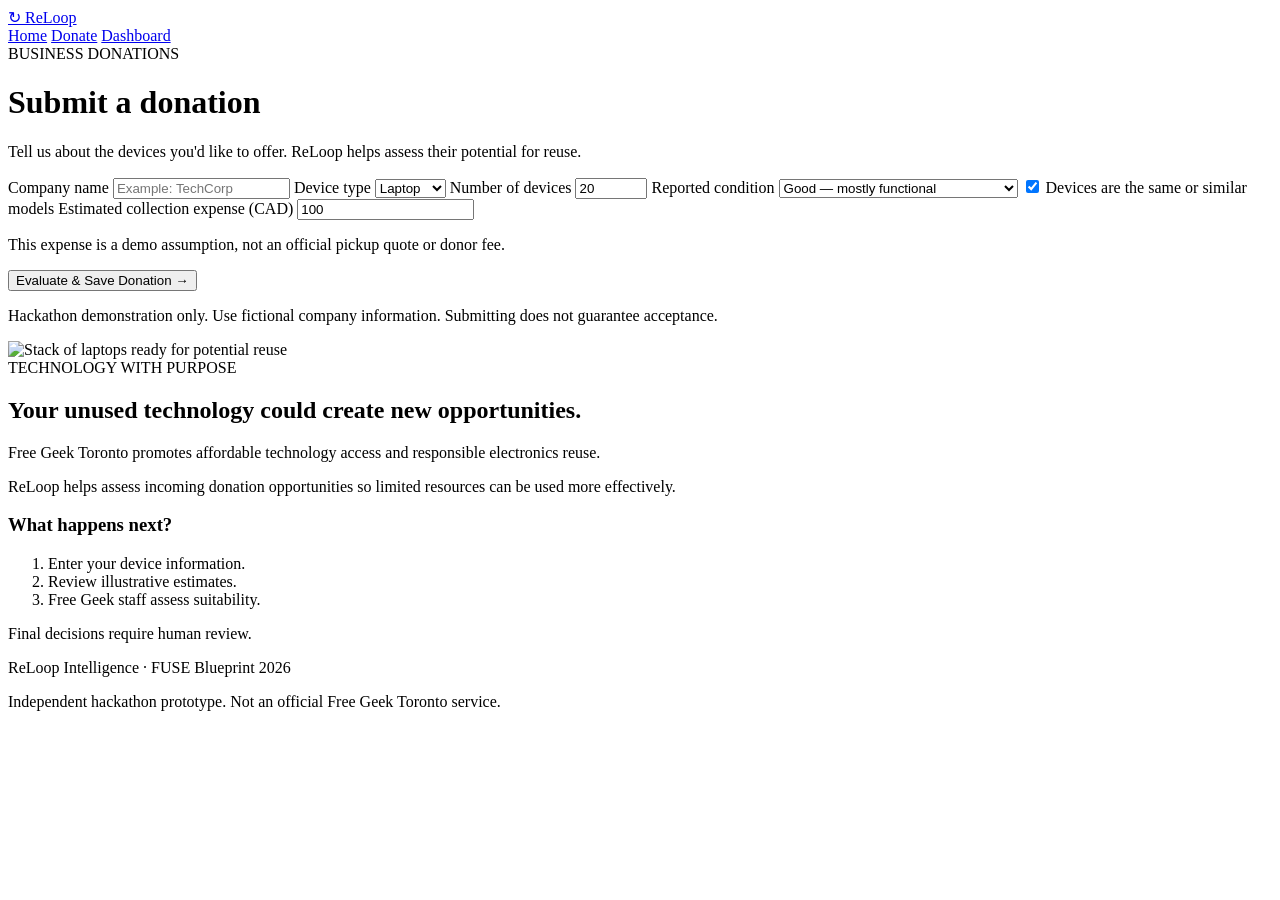
==== frontend/donate.html @ 42605ffa "Initial ReLoop Intelligence prototype" ====
<!DOCTYPE html>
<html lang="en">
<head>
  <meta charset="UTF-8">
  <meta name="viewport"
        content="width=device-width, initial-scale=1.0">
  <title>Donate | ReLoop Intelligence</title>
  <link rel="stylesheet" href="/static/style.css">
  <script src="/static/app.js" defer></script>
</head>

<body>
  <nav>
    <a class="logo" href="/app">↻ ReLoop</a>
    <div class="nav-links">
      <a href="/app">Home</a>
      <a href="/donate" aria-current="page">Donate</a>
      <a href="/dashboard">Dashboard</a>
    </div>
  </nav>

  <main class="container donation-layout">

    <!-- LEFT: EXISTING FUNCTIONAL FORM -->
    <div class="donation-main">

      <span class="eyebrow">BUSINESS DONATIONS</span>

      <h1>Submit a donation</h1>

      <p class="donation-intro">
        Tell us about the devices you'd like to offer.
        ReLoop helps assess their potential for reuse.
      </p>

      <form id="donation-form" class="card form">

        <label for="company">Company name</label>
        <input
          id="company"
          type="text"
          placeholder="Example: TechCorp"
          maxlength="100"
          required
        >

        <label for="device">Device type</label>
        <select id="device" required>
          <option value="Laptop">Laptop</option>
          <option value="Desktop">Desktop</option>
        </select>

        <label for="quantity">Number of devices</label>
        <input
          id="quantity"
          type="number"
          min="1"
          max="10000"
          value="20"
          required
        >

        <label for="condition">Reported condition</label>
        <select id="condition" required>
          <option value="Good">Good — mostly functional</option>
          <option value="Fair">Fair — some repairs may be needed</option>
          <option value="Poor">Poor — significant issues</option>
        </select>

        <label class="check">
          <input
            id="uniform"
            type="checkbox"
            checked
          >
          Devices are the same or similar models
        </label>

        <label for="pickup">
          Estimated collection expense (CAD)
        </label>
        <input
          id="pickup"
          type="number"
          min="0"
          step="0.01"
          value="100"
          required
        >

        <p class="form-helper">
          This expense is a demo assumption, not an
          official pickup quote or donor fee.
        </p>

        <button class="btn" type="submit">
          Evaluate & Save Donation →
        </button>

        <p class="form-disclaimer">
          Hackathon demonstration only.
          Use fictional company information.
          Submitting does not guarantee acceptance.
        </p>
      </form>

      <!-- JAVASCRIPT DISPLAYS EVALUATION HERE -->
      <div
        id="result"
        class="card evaluation-result hidden"
        aria-live="polite"
      ></div>
    </div>

    <!-- RIGHT: MISSION AND PHOTOGRAPHY -->
    <aside class="donation-sidebar">

      <img
        src="/static/images/donation-laptops.jpg"
        alt="Stack of laptops ready for potential reuse"
        class="donation-sidebar-image"
      >

      <div class="donation-sidebar-content">

        <span class="eyebrow">
          TECHNOLOGY WITH PURPOSE
        </span>

        <h2>
          Your unused technology
          could create new opportunities.
        </h2>

        <p>
          Free Geek Toronto promotes affordable
          technology access and responsible
          electronics reuse.
        </p>

        <p>
          ReLoop helps assess incoming donation
          opportunities so limited resources
          can be used more effectively.
        </p>

        <div class="sidebar-note">
          <h3>What happens next?</h3>

          <ol>
            <li>Enter your device information.</li>
            <li>Review illustrative estimates.</li>
            <li>Free Geek staff assess suitability.</li>
          </ol>

          <p>
            Final decisions require human review.
          </p>
        </div>

      </div>
    </aside>
  </main>

  <footer>
    ReLoop Intelligence · FUSE Blueprint 2026
    <p>
      Independent hackathon prototype.
      Not an official Free Geek Toronto service.
    </p>
  </footer>

</body>
</html>
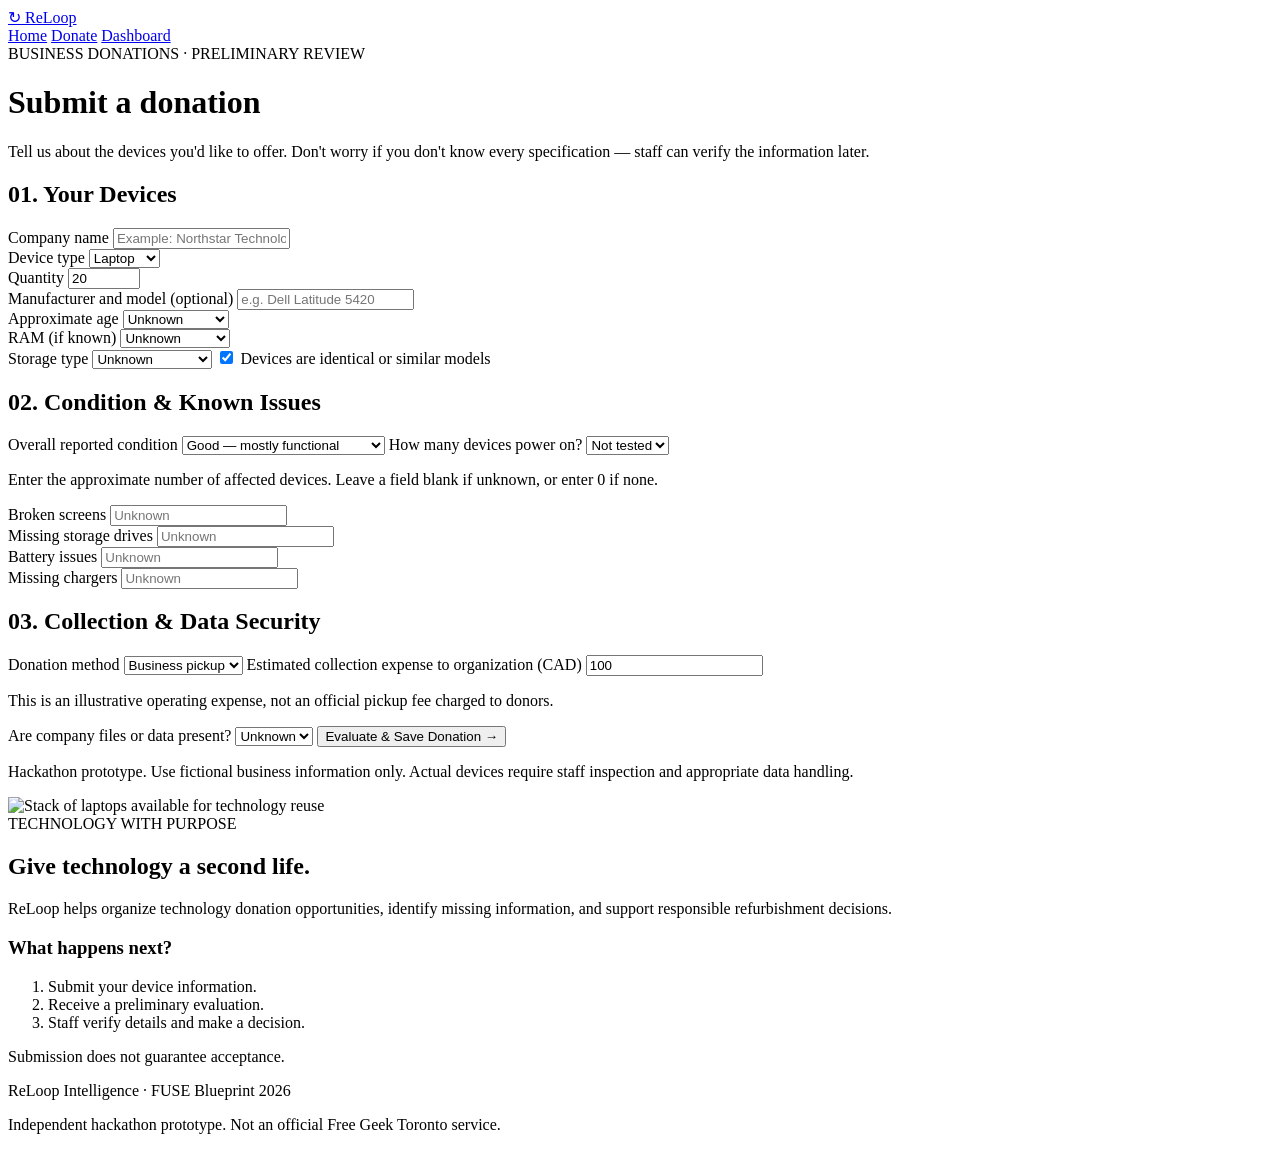
==== commit c2e2aea9: "Improve donation intake and evaluation accuracy" ====
--- a/frontend/donate.html
+++ b/frontend/donate.html
@@ -1,18 +1,23 @@
 
 <!DOCTYPE html>
 <html lang="en">
+
 <head>
   <meta charset="UTF-8">
-  <meta name="viewport"
-        content="width=device-width, initial-scale=1.0">
-  <title>Donate | ReLoop Intelligence</title>
+  <meta name="viewport" content="width=device-width, initial-scale=1.0">
+
+  <title>Submit a Donation | ReLoop Intelligence</title>
+
   <link rel="stylesheet" href="/static/style.css">
   <script src="/static/app.js" defer></script>
 </head>
 
 <body>
+
+  <!-- NAVIGATION -->
   <nav>
     <a class="logo" href="/app">↻ ReLoop</a>
+
     <div class="nav-links">
       <a href="/app">Home</a>
       <a href="/donate" aria-current="page">Donate</a>
@@ -22,64 +27,201 @@
 
   <main class="container donation-layout">
 
-    <!-- LEFT: EXISTING FUNCTIONAL FORM -->
+    <!-- LEFT COLUMN -->
     <div class="donation-main">
 
-      <span class="eyebrow">BUSINESS DONATIONS</span>
+      <span class="eyebrow">
+        BUSINESS DONATIONS · PRELIMINARY REVIEW
+      </span>
 
       <h1>Submit a donation</h1>
 
       <p class="donation-intro">
         Tell us about the devices you'd like to offer.
-        ReLoop helps assess their potential for reuse.
+        Don't worry if you don't know every specification —
+        staff can verify the information later.
       </p>
 
       <form id="donation-form" class="card form">
+
+        <!-- SECTION 1 -->
+        <h2>01. Your Devices</h2>
 
         <label for="company">Company name</label>
         <input
           id="company"
           type="text"
-          placeholder="Example: TechCorp"
+          placeholder="Example: Northstar Technologies (Demo)"
           maxlength="100"
           required
         >
 
-        <label for="device">Device type</label>
-        <select id="device" required>
-          <option value="Laptop">Laptop</option>
-          <option value="Desktop">Desktop</option>
-        </select>
-
-        <label for="quantity">Number of devices</label>
+        <div class="field-pair">
+
+          <div>
+            <label for="device">Device type</label>
+            <select id="device" required>
+              <option value="Laptop">Laptop</option>
+              <option value="Desktop">Desktop</option>
+            </select>
+          </div>
+
+          <div>
+            <label for="quantity">Quantity</label>
+            <input
+              id="quantity"
+              type="number"
+              min="1"
+              max="10000"
+              step="1"
+              value="20"
+              required
+            >
+          </div>
+
+        </div>
+
+        <label for="model">
+          Manufacturer and model (optional)
+        </label>
+
         <input
-          id="quantity"
-          type="number"
-          min="1"
-          max="10000"
-          value="20"
-          required
+          id="model"
+          type="text"
+          maxlength="120"
+          placeholder="e.g. Dell Latitude 5420"
         >
 
-        <label for="condition">Reported condition</label>
-        <select id="condition" required>
+        <div class="field-pair">
+
+          <div>
+            <label for="age">Approximate age</label>
+            <select id="age">
+              <option value="Unknown">Unknown</option>
+              <option value="Under 3 years">Under 3 years</option>
+              <option value="3-5 years">3–5 years</option>
+              <option value="6-8 years">6–8 years</option>
+              <option value="9+ years">9+ years</option>
+            </select>
+          </div>
+
+          <div>
+            <label for="ram">RAM (if known)</label>
+            <select id="ram">
+              <option value="">Unknown</option>
+              <option value="4">4 GB</option>
+              <option value="8">8 GB</option>
+              <option value="16">16 GB</option>
+              <option value="32">32 GB or more</option>
+            </select>
+          </div>
+
+        </div>
+
+        <label for="storage">Storage type</label>
+
+        <select id="storage">
+          <option value="Unknown">Unknown</option>
+          <option value="SSD">SSD</option>
+          <option value="HDD">HDD</option>
+          <option value="None">No storage drive</option>
+        </select>
+
+        <label class="check">
+          <input id="uniform" type="checkbox" checked>
+          Devices are identical or similar models
+        </label>
+
+        <!-- SECTION 2 -->
+        <h2>02. Condition & Known Issues</h2>
+
+        <label for="condition">
+          Overall reported condition
+        </label>
+
+        <select id="condition">
           <option value="Good">Good — mostly functional</option>
-          <option value="Fair">Fair — some repairs may be needed</option>
+          <option value="Fair">Fair — repairs may be needed</option>
           <option value="Poor">Poor — significant issues</option>
         </select>
 
-        <label class="check">
-          <input
-            id="uniform"
-            type="checkbox"
-            checked
-          >
-          Devices are the same or similar models
-        </label>
+        <label for="power">How many devices power on?</label>
+
+        <select id="power">
+          <option value="Not tested">Not tested</option>
+          <option value="All">All</option>
+          <option value="Most">Most</option>
+          <option value="Some">Some</option>
+          <option value="None">None</option>
+        </select>
+
+        <p class="helper">
+          Enter the approximate number of affected devices.
+          Leave a field blank if unknown, or enter 0 if none.
+        </p>
+
+        <div class="field-pair">
+
+          <div>
+            <label for="screens">Broken screens</label>
+            <input
+              id="screens"
+              type="number"
+              min="0"
+              step="1"
+              placeholder="Unknown"
+            >
+          </div>
+
+          <div>
+            <label for="drives">Missing storage drives</label>
+            <input
+              id="drives"
+              type="number"
+              min="0"
+              step="1"
+              placeholder="Unknown"
+            >
+          </div>
+
+          <div>
+            <label for="batteries">Battery issues</label>
+            <input
+              id="batteries"
+              type="number"
+              min="0"
+              step="1"
+              placeholder="Unknown"
+            >
+          </div>
+
+          <div>
+            <label for="chargers">Missing chargers</label>
+            <input
+              id="chargers"
+              type="number"
+              min="0"
+              step="1"
+              placeholder="Unknown"
+            >
+          </div>
+
+        </div>
+
+        <!-- SECTION 3 -->
+        <h2>03. Collection & Data Security</h2>
+
+        <label for="collection">Donation method</label>
+
+        <select id="collection">
+          <option value="Pickup">Business pickup</option>
+          <option value="Drop-off">Drop-off</option>
+        </select>
 
         <label for="pickup">
-          Estimated collection expense (CAD)
-        </label>
+          Estimated collection expense to organization (CAD)
+        </label>
+
         <input
           id="pickup"
           type="number"
@@ -89,37 +231,50 @@
           required
         >
 
-        <p class="form-helper">
-          This expense is a demo assumption, not an
-          official pickup quote or donor fee.
+        <p class="helper">
+          This is an illustrative operating expense,
+          not an official pickup fee charged to donors.
         </p>
 
+        <label for="data">
+          Are company files or data present?
+        </label>
+
+        <select id="data">
+          <option value="Unknown">Unknown</option>
+          <option value="Yes">Yes</option>
+          <option value="No">No</option>
+        </select>
+
         <button class="btn" type="submit">
-          Evaluate & Save Donation →
+          Evaluate &amp; Save Donation →
         </button>
 
-        <p class="form-disclaimer">
-          Hackathon demonstration only.
-          Use fictional company information.
-          Submitting does not guarantee acceptance.
+        <p class="helper">
+          Hackathon prototype. Use fictional business
+          information only. Actual devices require staff
+          inspection and appropriate data handling.
         </p>
+
       </form>
 
-      <!-- JAVASCRIPT DISPLAYS EVALUATION HERE -->
+      <!-- EVALUATION RESULTS -->
       <div
         id="result"
         class="card evaluation-result hidden"
+        role="status"
         aria-live="polite"
       ></div>
+
     </div>
 
-    <!-- RIGHT: MISSION AND PHOTOGRAPHY -->
+    <!-- RIGHT COLUMN -->
     <aside class="donation-sidebar">
 
       <img
+        class="donation-sidebar-image"
         src="/static/images/donation-laptops.jpg"
-        alt="Stack of laptops ready for potential reuse"
-        class="donation-sidebar-image"
+        alt="Stack of laptops available for technology reuse"
       >
 
       <div class="donation-sidebar-content">
@@ -129,42 +284,40 @@
         </span>
 
         <h2>
-          Your unused technology
-          could create new opportunities.
+          Give technology a second life.
         </h2>
 
         <p>
-          Free Geek Toronto promotes affordable
-          technology access and responsible
-          electronics reuse.
+          ReLoop helps organize technology donation
+          opportunities, identify missing information,
+          and support responsible refurbishment decisions.
         </p>
 
-        <p>
-          ReLoop helps assess incoming donation
-          opportunities so limited resources
-          can be used more effectively.
-        </p>
-
         <div class="sidebar-note">
+
           <h3>What happens next?</h3>
 
           <ol>
-            <li>Enter your device information.</li>
-            <li>Review illustrative estimates.</li>
-            <li>Free Geek staff assess suitability.</li>
+            <li>Submit your device information.</li>
+            <li>Receive a preliminary evaluation.</li>
+            <li>Staff verify details and make a decision.</li>
           </ol>
 
           <p>
-            Final decisions require human review.
+            Submission does not guarantee acceptance.
           </p>
+
         </div>
 
       </div>
+
     </aside>
+
   </main>
 
   <footer>
     ReLoop Intelligence · FUSE Blueprint 2026
+
     <p>
       Independent hackathon prototype.
       Not an official Free Geek Toronto service.
